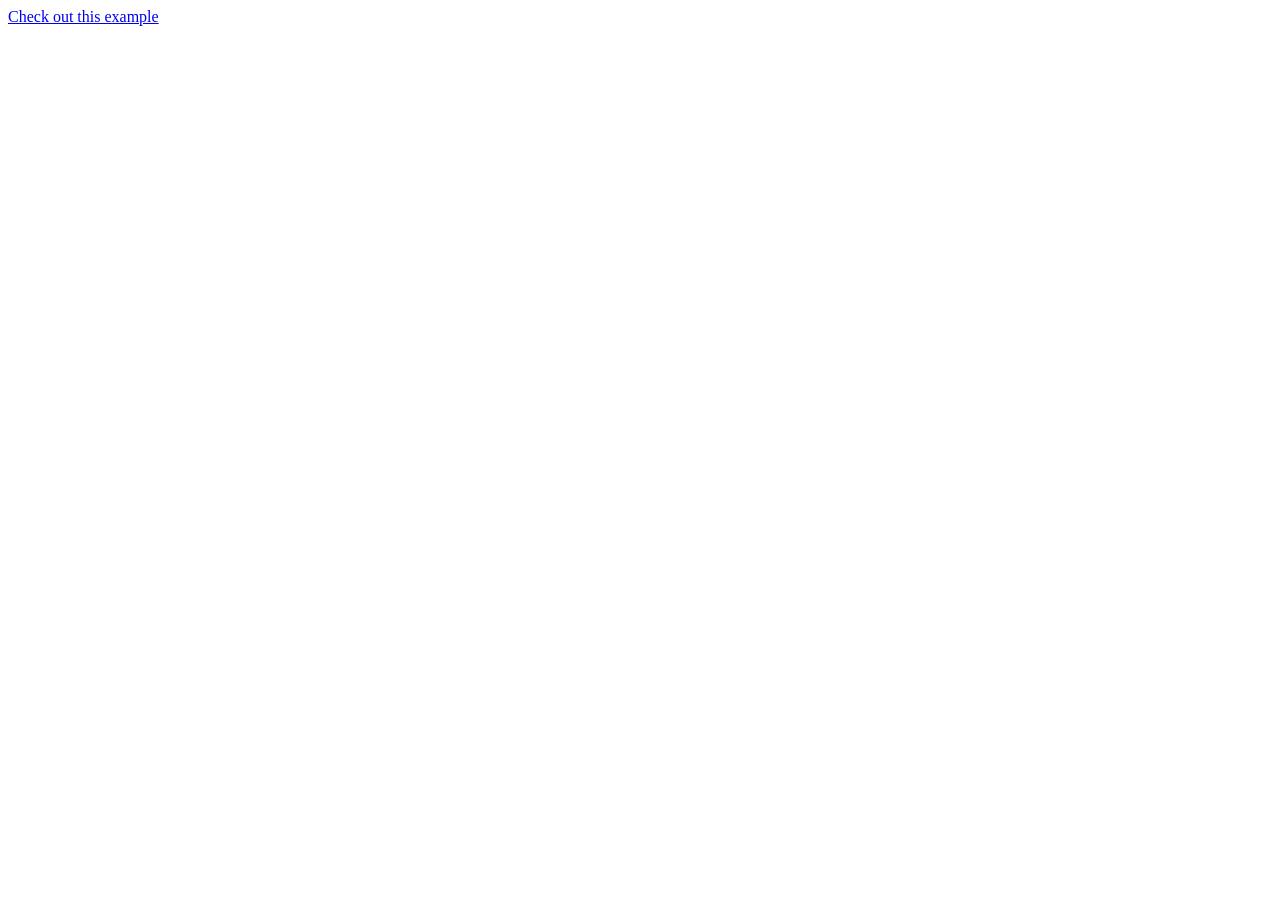
==== www/pages/index.html @ c6b0e2ce "✨ Add a website builder" ====
<!DOCTYPE html>
<html lang="en">

<head>
    <meta charset="UTF-8">
    <meta name="viewport" content="width=device-width, initial-scale=1.0">
    <title>Index</title>
</head>

<body>
    <a href="/example">Check out this example</a>
</body>

</html>
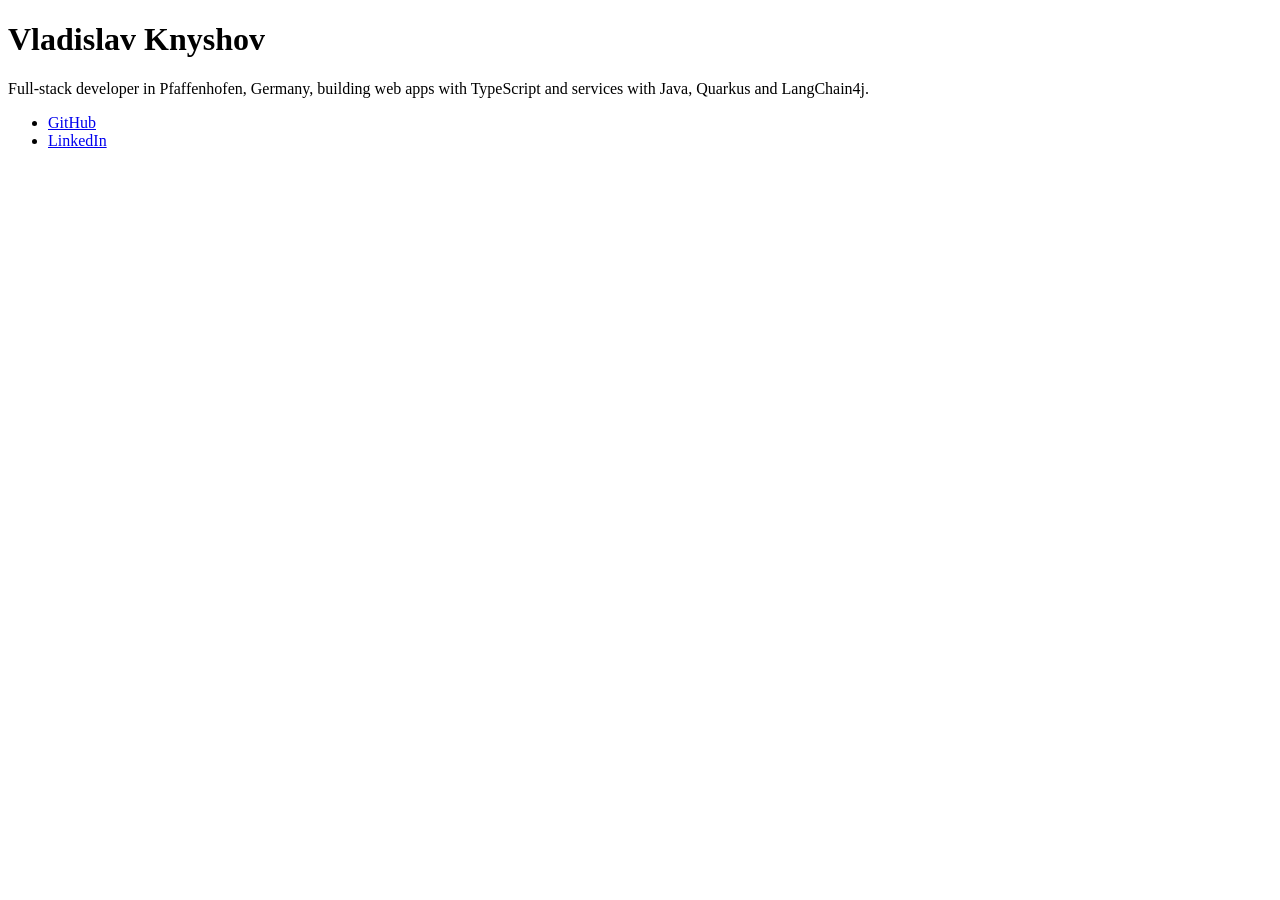
==== commit 80a651a1: "✨ Update website" ====
--- a/www/pages/index.html
+++ b/www/pages/index.html
@@ -4,11 +4,23 @@
 <head>
     <meta charset="UTF-8">
     <meta name="viewport" content="width=device-width, initial-scale=1.0">
-    <title>Index</title>
+    <title>Vladislav Knyshov</title>
+    <meta name="description" content="Software engineer building web apps, Java services and LLM tooling.">
+    <link rel="preconnect" href="https://fonts.googleapis.com">
+    <link rel="preconnect" href="https://fonts.gstatic.com" crossorigin>
+    <link rel="stylesheet" href="https://fonts.googleapis.com/css2?family=Schibsted+Grotesk:wght@400;500;600&display=swap">
+    <link rel="stylesheet" href="/style.css">
 </head>
 
 <body>
-    <a href="/example">Check out this example</a>
+    <main>
+        <h1>Vladislav Knyshov</h1>
+        <p>Full-stack developer in Pfaffenhofen, Germany, building web apps with TypeScript and services with Java, Quarkus and LangChain4j.</p>
+        <ul class="links">
+            <li><a href="https://github.com/vladislavkn">GitHub</a></li>
+            <li><a href="https://www.linkedin.com/in/vladislav-knyshov/">LinkedIn</a></li>
+        </ul>
+    </main>
 </body>
 
 </html>
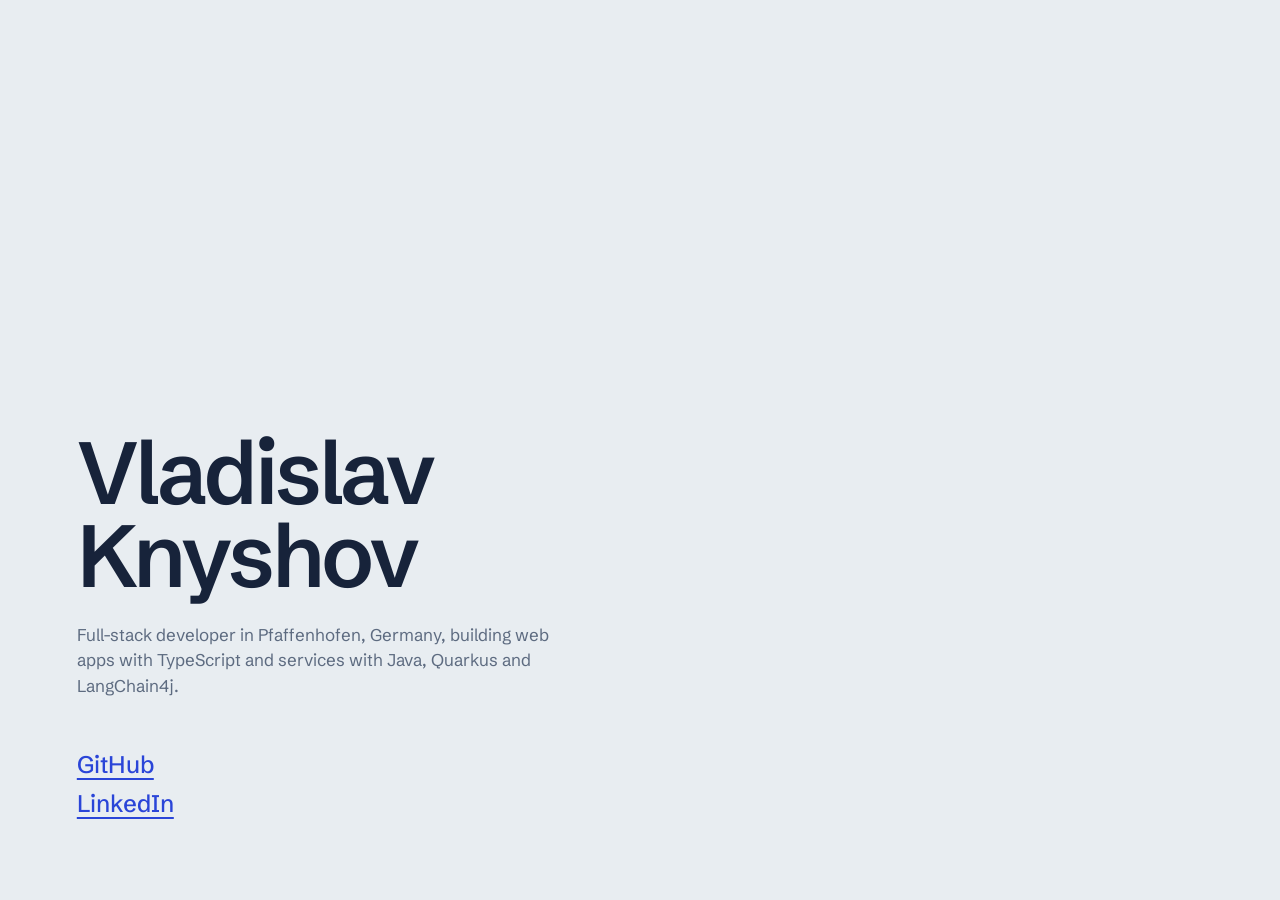
==== commit 2516d956: "🚑 Fix tne stylesheets link" ====
--- a/www/pages/index.html
+++ b/www/pages/index.html
@@ -8,14 +8,16 @@
     <meta name="description" content="Software engineer building web apps, Java services and LLM tooling.">
     <link rel="preconnect" href="https://fonts.googleapis.com">
     <link rel="preconnect" href="https://fonts.gstatic.com" crossorigin>
-    <link rel="stylesheet" href="https://fonts.googleapis.com/css2?family=Schibsted+Grotesk:wght@400;500;600&display=swap">
-    <link rel="stylesheet" href="/style.css">
+    <link rel="stylesheet"
+        href="https://fonts.googleapis.com/css2?family=Schibsted+Grotesk:wght@400;500;600&display=swap">
+    <link rel="stylesheet" href="style.css">
 </head>
 
 <body>
     <main>
         <h1>Vladislav Knyshov</h1>
-        <p>Full-stack developer in Pfaffenhofen, Germany, building web apps with TypeScript and services with Java, Quarkus and LangChain4j.</p>
+        <p>Full-stack developer in Pfaffenhofen, Germany, building web apps with TypeScript and services with Java,
+            Quarkus and LangChain4j.</p>
         <ul class="links">
             <li><a href="https://github.com/vladislavkn">GitHub</a></li>
             <li><a href="https://www.linkedin.com/in/vladislav-knyshov/">LinkedIn</a></li>
--- a/www/pages/style.css
+++ b/www/pages/style.css
@@ -0,0 +1,88 @@
+:root {
+    --paper: #e8edf1;
+    --ink: #17233a;
+    --quiet: #5d6b80;
+    --link: #2a45d8;
+    --link-hover: #17233a;
+
+    --font: "Schibsted Grotesk", system-ui, sans-serif;
+    --step-0: 1.0625rem;
+    --step-1: 1.5rem;
+    --step-2: clamp(2.5rem, 9vw, 5.5rem);
+
+    color-scheme: light dark;
+}
+
+@media (prefers-color-scheme: dark) {
+    :root {
+        --paper: #121a28;
+        --ink: #dfe6ee;
+        --quiet: #8b98ab;
+        --link: #8ea2ff;
+        --link-hover: #dfe6ee;
+    }
+}
+
+*,
+*::before,
+*::after {
+    box-sizing: border-box;
+}
+
+body {
+    margin: 0;
+    min-height: 100svh;
+    display: flex;
+    flex-direction: column;
+    justify-content: flex-end;
+    padding: clamp(1.5rem, 6vw, 5rem);
+    background: var(--paper);
+    color: var(--ink);
+    font-family: var(--font);
+    font-size: var(--step-0);
+    line-height: 1.5;
+    -webkit-font-smoothing: antialiased;
+}
+
+main {
+    max-width: 38rem;
+}
+
+h1 {
+    margin: 0 0 1.5rem;
+    font-size: var(--step-2);
+    font-weight: 600;
+    line-height: 0.95;
+    letter-spacing: -0.04em;
+}
+
+p {
+    margin: 0 0 3rem;
+    max-width: 32rem;
+    color: var(--quiet);
+}
+
+a {
+    color: var(--link);
+    text-decoration-thickness: 0.08em;
+    text-underline-offset: 0.2em;
+}
+
+a:hover {
+    color: var(--link-hover);
+}
+
+a:focus-visible {
+    outline: 2px solid var(--link);
+    outline-offset: 4px;
+    border-radius: 2px;
+}
+
+.links {
+    margin: 0;
+    padding: 0;
+    list-style: none;
+    font-size: var(--step-1);
+    font-weight: 500;
+    line-height: 1.6;
+}
